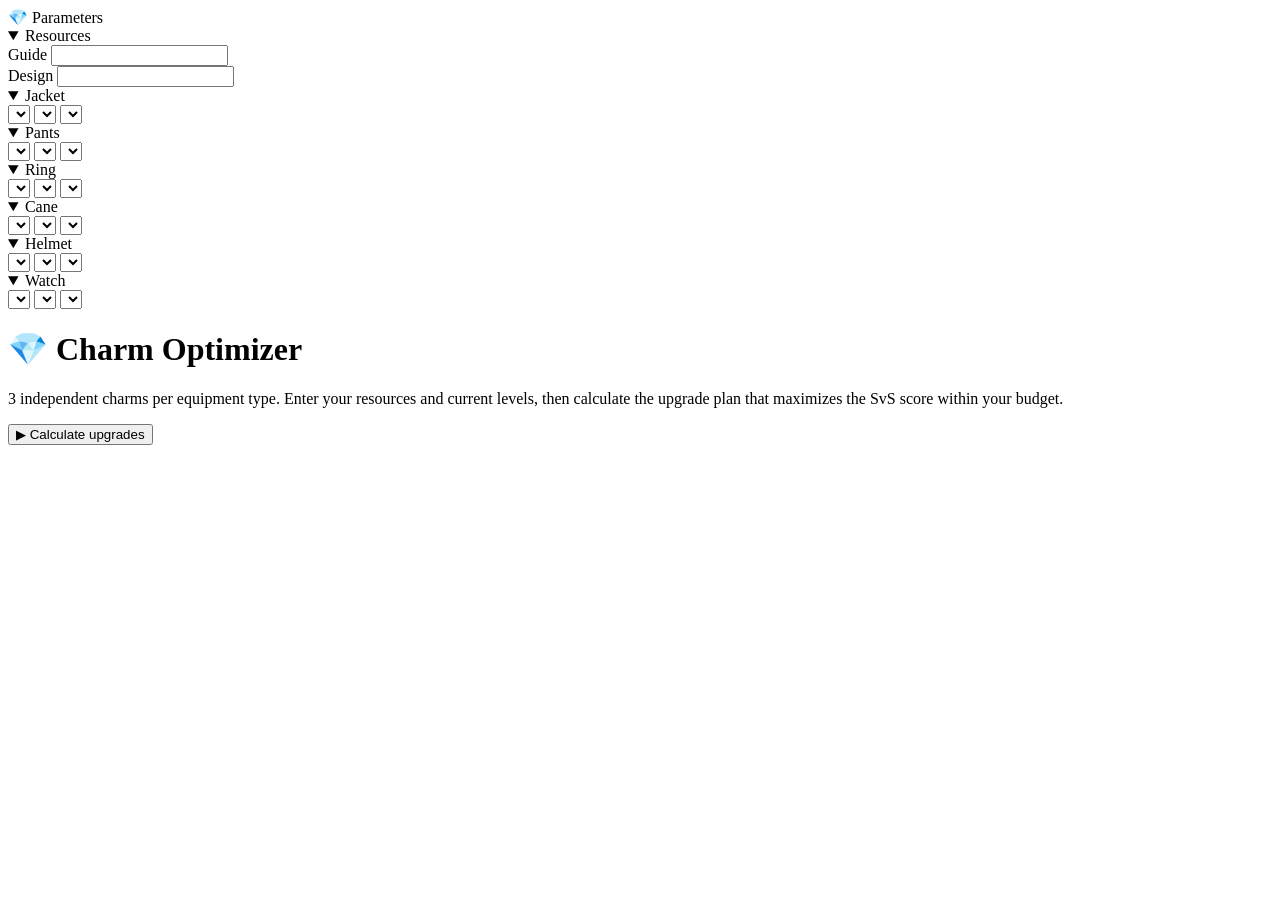
==== web/charms/index.html @ 2964bb9e "WOS-9: Added charms app" ====
<!DOCTYPE html>
<html lang="en">
<head>
<meta charset="UTF-8">
<meta name="viewport" content="width=device-width, initial-scale=1.0">
<title>Charm Optimizer</title>
<link rel="preconnect" href="https://fonts.googleapis.com">
<link rel="preconnect" href="https://fonts.gstatic.com" crossorigin>
<link href="https://fonts.googleapis.com/css2?family=Rajdhani:wght@400;500;600;700&display=swap" rel="stylesheet">
<link rel="stylesheet" href="/styles.css">
</head>
<body>

<div id="nav-root"></div>
<script type="module" src="/js/nav.js"></script>

<div class="layout">

  <aside class="sidebar">
    <div class="sidebar-heading">💎 Parameters</div>

    <details class="sidebar-section" open>
      <summary>Resources</summary>
      <div class="inner">
        <div>
          <label>Guide</label>
          <input type="number" id="res_Guide" min="0" step="10">
        </div>
        <div>
          <label>Design</label>
          <input type="number" id="res_Design" min="0" step="10">
        </div>
      </div>
    </details>

    <details class="sidebar-section" open>
      <summary>Jacket</summary>
      <div class="inner">
        <div class="select-row">
          <select id="level_Jacket_0"></select>
          <select id="level_Jacket_1"></select>
          <select id="level_Jacket_2"></select>
        </div>
      </div>
    </details>

    <details class="sidebar-section" open>
      <summary>Pants</summary>
      <div class="inner">
        <div class="select-row">
          <select id="level_Pants_0"></select>
          <select id="level_Pants_1"></select>
          <select id="level_Pants_2"></select>
        </div>
      </div>
    </details>

    <details class="sidebar-section" open>
      <summary>Ring</summary>
      <div class="inner">
        <div class="select-row">
          <select id="level_Ring_0"></select>
          <select id="level_Ring_1"></select>
          <select id="level_Ring_2"></select>
        </div>
      </div>
    </details>

    <details class="sidebar-section" open>
      <summary>Cane</summary>
      <div class="inner">
        <div class="select-row">
          <select id="level_Cane_0"></select>
          <select id="level_Cane_1"></select>
          <select id="level_Cane_2"></select>
        </div>
      </div>
    </details>

    <details class="sidebar-section" open>
      <summary>Helmet</summary>
      <div class="inner">
        <div class="select-row">
          <select id="level_Helmet_0"></select>
          <select id="level_Helmet_1"></select>
          <select id="level_Helmet_2"></select>
        </div>
      </div>
    </details>

    <details class="sidebar-section" open>
      <summary>Watch</summary>
      <div class="inner">
        <div class="select-row">
          <select id="level_Watch_0"></select>
          <select id="level_Watch_1"></select>
          <select id="level_Watch_2"></select>
        </div>
      </div>
    </details>
  </aside>

  <main class="main">
    <h1>💎 Charm <span>Optimizer</span></h1>
    <p class="caption">3 independent charms per equipment type. Enter your resources and current levels, then calculate the upgrade plan that maximizes the SvS score within your budget.</p>

    <button class="btn-primary" id="calcBtn" onclick="calculateUpgrades()">▶ Calculate upgrades</button>

    <div id="results"></div>
  </main>
</div>

<script type="module" src="./js/main.js"></script>
</body>
</html>
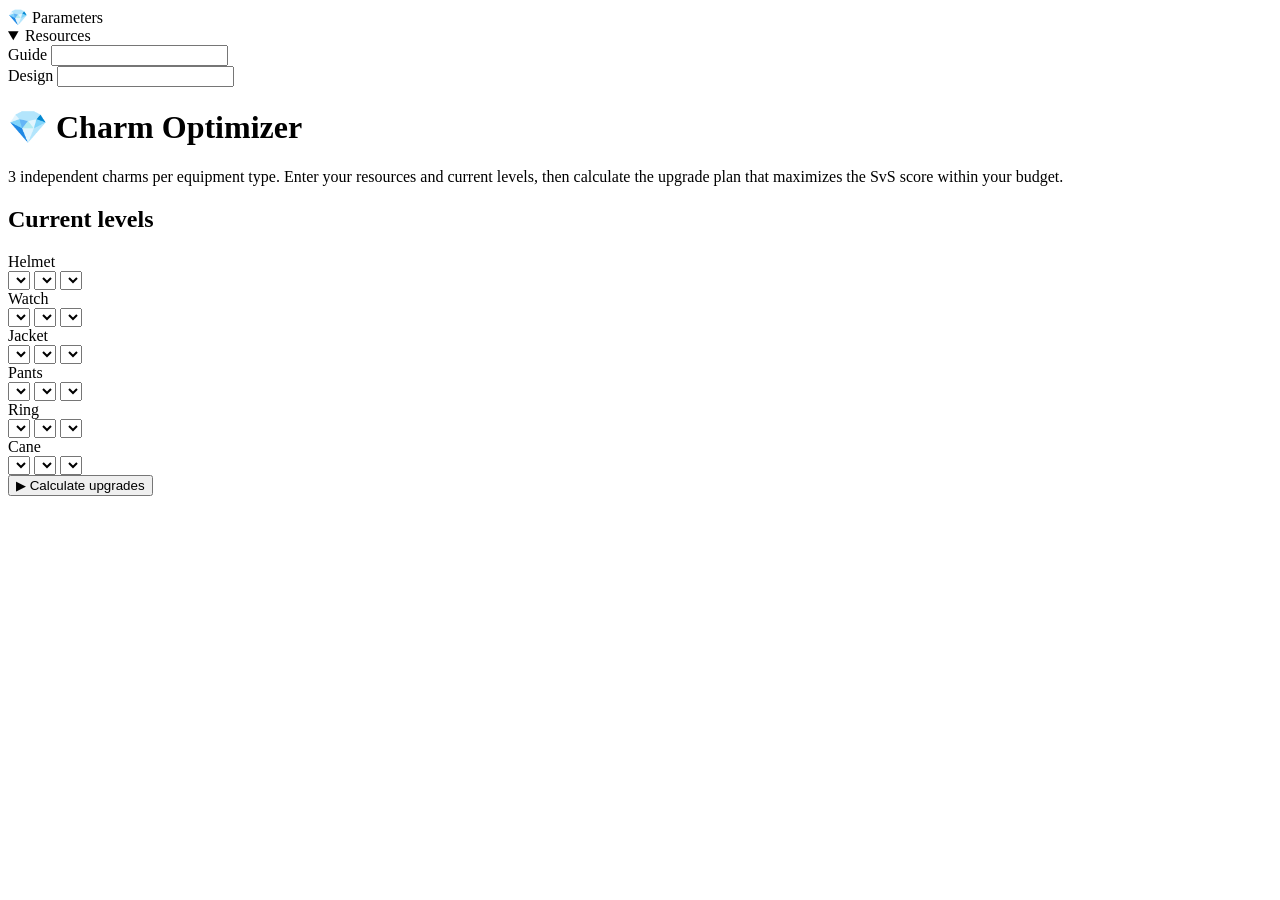
==== commit 091bec3a: "WOS-12: Updated styles of apps" ====
--- a/web/charms/index.html
+++ b/web/charms/index.html
@@ -33,76 +33,63 @@
       </div>
     </details>
 
-    <details class="sidebar-section" open>
-      <summary>Jacket</summary>
-      <div class="inner">
+  </aside>
+
+  <main class="main">
+    <h1>💎 Charm <span>Optimizer</span></h1>
+    <p class="caption">3 independent charms per equipment type. Enter your resources and current levels, then calculate the upgrade plan that maximizes the SvS score within your budget.</p>
+
+    <h2>Current levels</h2>
+    <div class="type-grid">
+      <div class="type-cell">
+        <label>Helmet</label>
+        <div class="select-row">
+          <select id="level_Helmet_0"></select>
+          <select id="level_Helmet_1"></select>
+          <select id="level_Helmet_2"></select>
+        </div>
+      </div>
+      <div class="type-cell">
+        <label>Watch</label>
+        <div class="select-row">
+          <select id="level_Watch_0"></select>
+          <select id="level_Watch_1"></select>
+          <select id="level_Watch_2"></select>
+        </div>
+      </div>
+      <div class="type-cell">
+        <label>Jacket</label>
         <div class="select-row">
           <select id="level_Jacket_0"></select>
           <select id="level_Jacket_1"></select>
           <select id="level_Jacket_2"></select>
         </div>
       </div>
-    </details>
-
-    <details class="sidebar-section" open>
-      <summary>Pants</summary>
-      <div class="inner">
+      <div class="type-cell">
+        <label>Pants</label>
         <div class="select-row">
           <select id="level_Pants_0"></select>
           <select id="level_Pants_1"></select>
           <select id="level_Pants_2"></select>
         </div>
       </div>
-    </details>
-
-    <details class="sidebar-section" open>
-      <summary>Ring</summary>
-      <div class="inner">
+      <div class="type-cell">
+        <label>Ring</label>
         <div class="select-row">
           <select id="level_Ring_0"></select>
           <select id="level_Ring_1"></select>
           <select id="level_Ring_2"></select>
         </div>
       </div>
-    </details>
-
-    <details class="sidebar-section" open>
-      <summary>Cane</summary>
-      <div class="inner">
+      <div class="type-cell">
+        <label>Cane</label>
         <div class="select-row">
           <select id="level_Cane_0"></select>
           <select id="level_Cane_1"></select>
           <select id="level_Cane_2"></select>
         </div>
       </div>
-    </details>
-
-    <details class="sidebar-section" open>
-      <summary>Helmet</summary>
-      <div class="inner">
-        <div class="select-row">
-          <select id="level_Helmet_0"></select>
-          <select id="level_Helmet_1"></select>
-          <select id="level_Helmet_2"></select>
-        </div>
-      </div>
-    </details>
-
-    <details class="sidebar-section" open>
-      <summary>Watch</summary>
-      <div class="inner">
-        <div class="select-row">
-          <select id="level_Watch_0"></select>
-          <select id="level_Watch_1"></select>
-          <select id="level_Watch_2"></select>
-        </div>
-      </div>
-    </details>
-  </aside>
-
-  <main class="main">
-    <h1>💎 Charm <span>Optimizer</span></h1>
-    <p class="caption">3 independent charms per equipment type. Enter your resources and current levels, then calculate the upgrade plan that maximizes the SvS score within your budget.</p>
+    </div>
 
     <button class="btn-primary" id="calcBtn" onclick="calculateUpgrades()">▶ Calculate upgrades</button>
 
